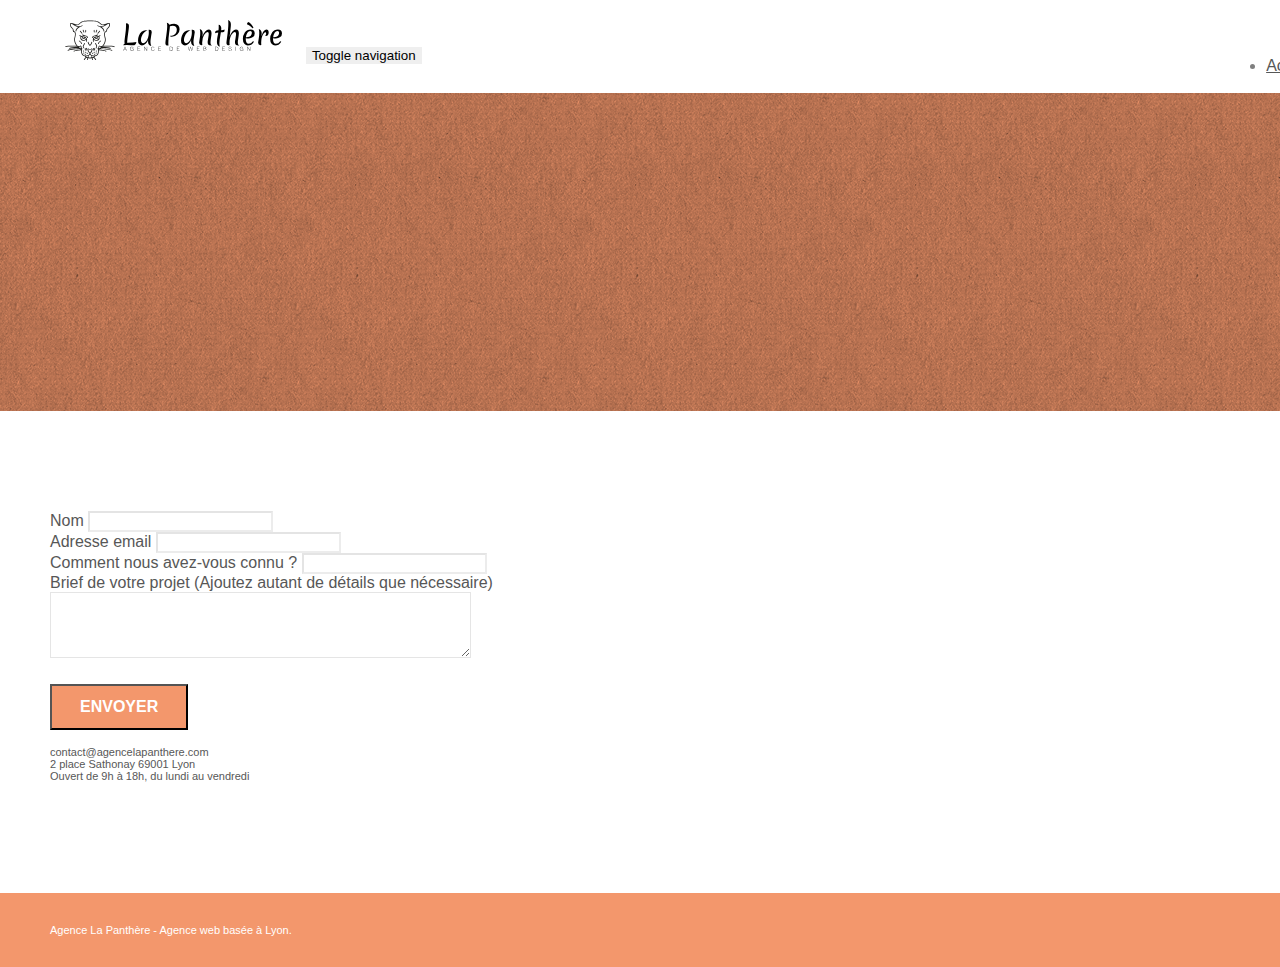
==== page2.html @ 899ec424 "Initialisation du projet" ====
<!doctype html>
<html lang="Default">
<head>
    <meta charset="utf-8">
    <meta name="keywords" content="">
    <meta name="description" content="">
    <meta name="viewport" content="width=device-width, initial-scale=1.0, viewport-fit=cover">
    <link rel="shortcut icon" type="image/png" href="favicon.jpg">
    
	<link rel="stylesheet" type="text/css" href="./css/bootstrap.min.css">
	<link rel="stylesheet" type="text/css" href="style.css">
	<link rel="stylesheet" type="text/css" href="./css/font-awesome.min.css">
	<link rel="stylesheet" type="text/css" href="./css/et-line.min.css">
	
    
	<script src="./js/jquery-2.1.0.min.js"></script>
	<script src="./js/bootstrap.min.js"></script>
	<script src="./js/blocs.min.js"></script>
	<script src="./js/jqBootstrapValidation.js"></script>
	<script src="./js/formHandler.js"></script>
    <title>page2</title>

    
<!-- Analytics -->
 
<!-- Analytics END -->
    
</head>
<body>
<!-- Principal conteneur -->
<div class="page-container">
    
<!-- bloc-0 -->
<div class="bloc bgc-white l-bloc " id="bloc-0">
	<div class="container bloc-sm">
		<nav class="navbar row">
			<div class="navbar-header">
				<a class="navbar-brand" href="index.html"><img src="img/agence-la-panthere-monochrome.svg" alt="atlanta web design logo" height="40" /></a>
				<button id="nav-toggle" type="button" class="ui-navbar-toggle navbar-toggle" data-toggle="collapse" data-target=".navbar-1">
					<span class="sr-only">Toggle navigation</span><span class="icon-bar"></span><span class="icon-bar"></span><span class="icon-bar"></span>
				</button>
			</div>
			<div class="collapse navbar-collapse navbar-1 special-dropdown-nav">
				<ul class="site-navigation nav navbar-nav">
					<li>
						<a href="index.html">Accueil</a>
					</li>
					<li>
					</li>
					<li>
						<a href="page2.html">page2 &gt;</a>
					</li>
				</ul>
			</div>
		</nav>
	</div>
</div>
<!-- bloc-0 END -->

<!-- bloc-6 -->
<div class="bloc bg-dots-bg bg-repeat bgc-atomic-tangerine d-bloc bloc-bg-texture texture-paper" id="bloc-6">
	<div class="container bloc-lg">
		<div class="row">
			<div class="col-sm-12">
				<h1 class="text-center hero-bloc-text tc-white">
					Parlons web design !
				</h1>
				<p class="text-center mg-lg tc-white tight-width-whitespace">
					Nous sommes ravis que vous souhaitiez collaborer avec notre agence.<br>
					Parlez-nous de votre projet en complétant le formulaire ci-dessous.
				</p>
			</div>
		</div>
	</div>
</div>
<!-- bloc-6 END -->

<!-- bloc-7 -->
<div class="bloc bgc-white l-bloc" id="bloc-7">
	<div class="container bloc-lg">
		<div class="row">
			<div class="col-sm-6">
				<form id="form_1" novalidate success-msg="Your message has been sent." fail-msg="Sorry it seems that our mail server is not responding, Sorry for the inconvenience!">
					<div class="form-group">
						<label>
							Nom
						</label>
						<input id="name" class="form-control" required />
					</div>
					<div class="form-group">
						<label>
							Adresse email
						</label>
						<input id="email" class="form-control" type="email" required />
					</div>
					<div class="form-group">
						<label>
							Comment nous avez-vous connu ?
						</label>
						<input class="form-control" type="email" required id="input_504" />
					</div>
					<div class="form-group">
						<label>
							Brief de votre projet (Ajoutez autant de détails que nécessaire)<br>
						</label><textarea id="message" class="form-control" rows="4" cols="50" required></textarea>
					</div> 
					<button class="bloc-button btn btn-lg btn-block cta-hero btn-atomic-tangerine" type="submit">
						Envoyer
					</button>
				</form>
			</div>
			<div class="col-sm-6">
				<p>
					contact@agencelapanthere.com<br>2 place Sathonay 69001 Lyon<br>Ouvert de 9h à 18h, du lundi au vendredi<br>
				</p>
			</div>
		</div>
	</div>
</div>
<!-- bloc-7 END -->

<!-- ScrollToTop Button -->
<a class="bloc-button btn btn-d scrollToTop" onclick="scrollToTarget('1')"><span class="fa fa-chevron-up"></span></a>
<!-- ScrollToTop Button END-->


<!-- Footer - bloc-8 -->
<div class="bloc bgc-atomic-tangerine d-bloc" id="bloc-8">
	<div class="container bloc-sm">
		<div class="row">
			<div class="col-sm-12">
				<p class="text-center white">
					Agence La Panthère - Agence web basée à Lyon.<br>
				</p>
				<div class="row row-no-gutters social">
					<div class="col-sm-3">
						<div class="text-center">
							<a class="social" href="index.html"><span class="fa fa-twitter icon-md"></span></a>
						</div>
					</div>
					<div class="col-sm-3">
						<div class="text-center">
							<a class="social" href="index.html"><span class="fa fa-facebook icon-md"></span></a>
						</div>
					</div>
					<div class="col-sm-3">
						<div class="text-center">
							<a class="social" href="index.html"><span class="fa fa-dribbble icon-md"></span></a>
						</div>
					</div>
					<div class="col-sm-3">
						<div class="text-center">
							<a class="social" href="index.html"><span class="fa fa-instagram icon-md"></span></a>
						</div>
					</div>
				</div>
			</div>
		</div>
	</div>
</div>
<!-- Footer - bloc-8 END -->

</div>
<!-- Principal conteneur END -->
    

</body>
</html>
---- style.css ----
body {
    margin: 0;
    padding: 0;
    background: #FFF;
    overflow-x: hidden;
    -webkit-font-smoothing: antialiased;
    -moz-osx-font-smoothing: grayscale;
}

a,
button {
    transition: all .3s ease-in-out;
    outline: none!important;
}

a:hover {
    text-decoration: none;
    cursor: pointer;
}

#page-loading-blocs-notifaction {
    position: fixed;
    top: 0;
    bottom: 0;
    width: 100%;
    z-index: 100000;
    background: #FFFFFF url("img/pageload-spinner.gif") no-repeat center center;
}

.bloc {
    width: 100%;
    clear: both;
    background: 50% 50% no-repeat;
    padding: 0 50px;
    -webkit-background-size: cover;
    -moz-background-size: cover;
    -o-background-size: cover;
    background-size: cover;
    position: relative;
}

.bloc .container {
    padding-left: 0;
    padding-right: 0;
}

.bloc-lg {
    padding: 100px 50px;
}

.bloc-md {
    padding: 50px;
}

.bloc-sm {
    padding: 20px 50px;
}

.bg-center,
.bg-l-edge,
.bg-r-edge,
.bg-t-edge,
.bg-b-edge,
.bg-tl-edge,
.bg-bl-edge,
.bg-tr-edge,
.bg-br-edge,
.bg-repeat {
    -webkit-background-size: auto!important;
    -moz-background-size: auto!important;
    -o-background-size: auto!important;
    background-size: auto!important;
}

.bg-repeat {
    background: repeat;
}

.bg-t-edge {
    background: top no-repeat;
}

.bloc-bg-texture::before {
    content: "";
    background-size: 2px 2px;
    position: absolute;
    top: 0;
    bottom: 0;
    left: 0;
    right: 0;
}

.texture-paper::before {
    background: url("img/texture-paper.png");
    background-size: 280px 280px;
}

.b-parallax {
    background-attachment: fixed;
}

.d-bloc {
    color: rgba(255, 255, 255, .7);
}

.d-bloc button:hover {
    color: rgba(255, 255, 255, .9);
}

.d-bloc .icon-round,
.d-bloc .icon-square,
.d-bloc .icon-rounded,
.d-bloc .icon-semi-rounded-a,
.d-bloc .icon-semi-rounded-b {
    border-color: rgba(255, 255, 255, .9);
}

.d-bloc .divider-h span {
    border-color: rgba(255, 255, 255, .2);
}

.d-bloc .a-btn,
.d-bloc .navbar a,
.d-bloc .navbar-brand,
.d-bloc a .icon-sm,
.d-bloc a .icon-md,
.d-bloc a .icon-lg,
.d-bloc a .icon-xl,
.d-bloc h1 a,
.d-bloc h2 a,
.d-bloc h3 a,
.d-bloc h4 a,
.d-bloc h5 a,
.d-bloc h6 a,
.d-bloc p a {
    color: rgba(255, 255, 255, .6);
}

.d-bloc .a-btn:hover,
.d-bloc .navbar a:hover,
.d-bloc .navbar-brand:hover,
.d-bloc a:hover .icon-sm,
.d-bloc a:hover .icon-md,
.d-bloc a:hover .icon-lg,
.d-bloc a:hover .icon-xl,
.d-bloc h1 a:hover,
.d-bloc h2 a:hover,
.d-bloc h3 a:hover,
.d-bloc h4 a:hover,
.d-bloc h5 a:hover,
.d-bloc h6 a:hover,
.d-bloc p a:hover {
    color: rgba(255, 255, 255, 1);
}

.d-bloc .navbar-toggle .icon-bar {
    background: rgba(255, 255, 255, 1);
}

.d-bloc .btn-wire,
.d-bloc .btn-wire:hover {
    color: rgba(255, 255, 255, 1);
    border-color: rgba(255, 255, 255, 1);
}

.d-bloc .panel {
    color: rgba(0, 0, 0, .5);
}

.d-bloc .panel button:hover {
    color: rgba(0, 0, 0, .7);
}

.d-bloc .panel icon {
    border-color: rgba(0, 0, 0, .7);
}

.d-bloc .panel .divider-h span {
    border-color: rgba(0, 0, 0, .1);
}

.d-bloc .panel .a-btn {
    color: rgba(0, 0, 0, .6);
}

.d-bloc .panel .a-btn:hover {
    color: rgba(0, 0, 0, 1);
}

.d-bloc .panel .btn-wire,
.d-bloc .panel .btn-wire:hover {
    color: rgba(0, 0, 0, .7);
    border-color: rgba(0, 0, 0, .3);
}

.d-bloc .panel,
.l-bloc {
    color: rgba(0, 0, 0, .5);
}

.d-bloc .panel button:hover,
.l-bloc button:hover {
    color: rgba(0, 0, 0, .7);
}

.l-bloc .icon-round,
.l-bloc .icon-square,
.l-bloc .icon-rounded,
.l-bloc .icon-semi-rounded-a,
.l-bloc .icon-semi-rounded-b {
    border-color: rgba(0, 0, 0, .7);
}

.d-bloc .panel .divider-h span,
.l-bloc .divider-h span {
    border-color: rgba(0, 0, 0, .1);
}

.d-bloc .panel .a-btn,
.l-bloc .a-btn,
.l-bloc .navbar a,
.l-bloc .navbar-brand,
.l-bloc a .icon-sm,
.l-bloc a .icon-md,
.l-bloc a .icon-lg,
.l-bloc a .icon-xl,
.l-bloc h1 a,
.l-bloc h2 a,
.l-bloc h3 a,
.l-bloc h4 a,
.l-bloc h5 a,
.l-bloc h6 a,
.l-bloc p a {
    color: rgba(0, 0, 0, .6);
}

.d-bloc .panel .a-btn:hover,
.l-bloc .a-btn:hover,
.l-bloc .navbar a:hover,
.l-bloc .navbar-brand:hover,
.l-bloc a:hover .icon-sm,
.l-bloc a:hover .icon-md,
.l-bloc a:hover .icon-lg,
.l-bloc a:hover .icon-xl,
.l-bloc h1 a:hover,
.l-bloc h2 a:hover,
.l-bloc h3 a:hover,
.l-bloc h4 a:hover,
.l-bloc h5 a:hover,
.l-bloc h6 a:hover,
.l-bloc p a:hover {
    color: rgba(0, 0, 0, 1);
}

.l-bloc .navbar-toggle .icon-bar {
    color: rgba(0, 0, 0, .6);
}

.d-bloc .panel .btn-wire,
.d-bloc .panel .btn-wire:hover,
.l-bloc .btn-wire,
.l-bloc .btn-wire:hover {
    color: rgba(0, 0, 0, .7);
    border-color: rgba(0, 0, 0, .3);
}

.voffset {
    margin-top: 30px;
}

.voffset-lg {
    margin-top: 80px;
}

.row-no-gutters {
    margin-right: 0;
    margin-left: 0;
}

.row.row-no-gutters > [class^="col-"],
.row.row-no-gutters > [class*=" col-"] {
    padding-right: 0;
    padding-left: 0;
}

#bloc-1-hero h1 {
    font-size: 32px;
}

.navbar {
    margin-bottom: 0;
    z-index: 1;
}

.navbar-brand {
    height: auto;
    padding: 3px 15px;
    font-size: 25px;
    font-weight: normal;
    font-weight: 600;
    line-height: 44px;
}

.navbar-brand img {
    max-height: 200px;
    margin: 0 5px 0 0;
    display: inline;
}

.navbar-brand img[src$=svg] {
    min-width: 100px;
}

.nav-center .navbar-brand img {
    margin: 0;
}

.navbar .nav {
    padding-top: 2px;
    margin-right: -16px;
    float: right;
    z-index: 1;
}

.nav > li {
    float: left;
    margin-top: 4px;
    font-size: 16px;
}

.navbar-nav .open .dropdown-menu > li > a {
    text-align: inherit;
}

.nav > li a:hover,
.nav > li a:focus {
    background: transparent;
}

.navbar-toggle {
    margin: 10px 10px 0 0;
    border: 0px;
}

.navbar-toggle:hover {
    background: transparent!important;
}

.navbar-toggle .icon-bar {
    background-color: rgba(0, 0, 0, .5);
    width: 26px;
}

.nav-invert .navbar .nav {
    float: left;
}

.nav-invert .navbar-header,
.nav-invert .navbar-brand {
    float: right;
    position: relative;
    z-index: 2;
}

@media (min-width: 768px) {
    .site-navigation {
        position: absolute;
        top: 50%;
        right: 20px;
        transform: translate(0, -50%);
        -webkit-transform: translateY(-50%);
    }
    .nav > li .dropdown-menu a,
    .nav > li .dropdown-menu a:hover {
        color: #484848;
    }
    .nav-invert .site-navigation {
        left: 0;
        right: 0;
    }
    .nav-center {
        text-align: center;
    }
    .nav-center .navbar-header {
        width: 100%;
    }
    .nav-center .navbar-header,
    .nav-center .navbar-brand,
    .nav-center .nav > li {
        float: none;
        display: inline-block;
    }
    .nav-center .site-navigation {
        position: relative;
        width: 100%;
        right: 0;
        margin-right: 0px;
        margin-top: 20px;
    }
    .nav-center.mini-nav .navbar-toggle {
        float: none;
        margin: 10px auto 0;
    }
}

.nav > li > .dropdown a {
    background: none!important;
    display: block;
    padding: 14px 15px;
}

nav .caret {
    margin: 0 5px;
}

.dropdown-menu .dropdown-menu {
    top: -8px;
    left: 100%;
}

.dropdown-menu .dropmenu-flow-right {
    top: 100%;
    left: 0;
    margin-left: -1px;
    border-top-left-radius: 0;
    border-top-right-radius: 0;
}

.dropdown-menu .dropdown span {
    border: 4px solid black;
    border-top-color: transparent;
    border-right-color: transparent;
    border-bottom-color: transparent;
    margin: 6px -5px 0 0!important;
    float: right;
}

.mg-md {
    margin-top: 10px;
    margin-bottom: 20px;
}

.mg-lg {
    margin-top: 10px;
    margin-bottom: 40px;
}

.btn {
    margin: 0 5px 5px 0;
}

.btn.pull-right {
    margin: 0 0 5px 5px;
}

.btn-d,
.btn-d:hover,
.btn-d:focus {
    color: #FFF;
    background: rgba(0, 0, 0, .3);
}

button {
    outline: none!important;
}

.btn-rd {
    border-radius: 40px;
}

.btn-clean {
    border: 1px solid rgba(0, 0, 0, .08);
    border-bottom-color: rgba(0, 0, 0, .1);
    text-shadow: 0 1px 0 rgba(0, 0, 1, .1);
    box-shadow: 0 1px 3px rgba(0, 0, 1, .25), inset 0 1px 0 0 rgba(255, 255, 255, .15);
}

.icon-md {
    font-size: 30px!important;
}

.icon-lg {
    font-size: 60px!important;
}

.sm-shadow {
    text-shadow: 0 1px 2px rgba(0, 0, 0, .3);
}

.panel-sq,
.panel-sq .panel-heading,
.panel-sq .panel-footer {
    border-radius: 0;
}

.panel-rd {
    border-radius: 30px;
}

.panel-rd .panel-heading {
    border-radius: 29px 29px 0 0;
}

.panel-rd .panel-footer {
    border-radius: 0 0 29px 29px;
}

.form-control {
    border-color: rgba(0, 0, 0, .1);
    box-shadow: none;
}

.scrollToTop {
    width: 40px;
    height: 40px;
    position: fixed;
    bottom: 20px;
    right: 20px;
    opacity: 0;
    z-index: 500;
    transition: all .3s ease-in-out;
}

.scrollToTop span {
    margin-top: 6px;
}

.showScrollTop {
    font-size: 14px;
    opacity: 1;
}

a[data-lightbox] {
    position: relative;
    display: block;
    text-align: center;
}

a[data-lightbox]:hover::before {
    content: "+";
    font-family: "HelveticaNeue-Light", "Helvetica Neue Light", "Helvetica Neue", Helvetica, Arial;
    font-size: 32px;
    width: 50px;
    height: 50px;
    margin-left: -25px;
    border-radius: 50%;
    background: rgba(0, 0, 0, .6);
    color: #FFF;
    font-weight: 100;
    z-index: 1;
    position: absolute;
    top: 50%;
    transform: translateY(-50%);
    -webkit-transform: translateY(-50%);
}

a[data-lightbox]:hover img {
    opacity: 0.6;
    -webkit-animation-fill-mode: none;
    animation-fill-mode: none;
}

#lightbox-modal {
    display: flex;
    align-items: center;
}

#lightbox-modal .modal-dialog {
    width: 90%;
    max-width: 900px;
    margin: 0 auto 0;
}

#lightbox-modal .modal-dialog img {
    max-height: 90vh;
    margin: 0 auto;
}

.lightbox-caption {
    padding: 20px;
    color: #FFF;
    background: rgba(0, 0, 0, .5);
    position: absolute;
    left: 15px;
    right: 15px;
    bottom: 5px;
}

.close-lightbox {
    color: #FFF;
    font-size: 30px;
    position: absolute;
    top: 20px;
    right: 20px;
    z-index: 20;
    background: rgba(0, 0, 0, .5);
    border: none;
    line-height: 30px;
    padding: 0 9px 5px;
    opacity: 0.3;
}

.close-lightbox:hover,
.next-lightbox:hover,
.prev-lightbox:hover {
    opacity: 1.0;
    color: #FFF;
}

.next-lightbox,
.prev-lightbox {
    font-size: 20px;
    color: rgba(255, 255, 255, .9);
    background: rgba(0, 0, 0, .5);
    transition: all .2s ease-in-out;
    position: absolute;
    top: 45%;
    z-index: 1;
    opacity: 0.4;
}

.next-lightbox {
    padding: 6px 8px 1px 13px;
    right: 25px;
}

.prev-lightbox {
    padding: 6px 13px 1px 10px;
    left: 25px;
}

.snapshot-lb .modal-body {
    padding-bottom: 45px;
}

.snapshot-lb .lightbox-caption {
    padding: 0;
    color: rgba(0, 0, 0, .5);
    background: none;
}

h1,
h2,
h3,
h4,
h5,
h6,
p,
label,
.btn,
a {
    font-family: "helvetica";
    font-weight: 400;
    color: #575757!important;
}

.container {
    max-width: 1000px;
}

.hero-bloc-text {
    font-size: 38px;
}

.hero-bloc-text-sub {
    font-size: 36px;
}

.statement-bloc-text {
    line-height: 26px;
    font-style: italic;
    font-size: 20px;
    text-align: center;
    font-weight: lighter;
    max-width: 520px;
    margin: auto auto auto auto;
}

p {
    font-size: 11px;
}

.tight-width-whitespace {
    max-width: 600px;
    margin: auto auto auto auto;
}

.h1 {
    font-size: 20px;
    font-family: "Open Sans";
}

.cta-hero {
    margin-top: 22px;
    color: #FFFFFF!important;
    text-transform: uppercase;
    padding: 12px 28px 12px 28px;
    font-size: 16px;
    font-weight: 700;
}

.social {
    max-width: 400px;
    margin: auto auto auto auto;
}

h2 {
    font-size: 22px;
    line-height: 1.4em;
}

h3 {
    font-size: 15px;
    text-transform: uppercase;
    font-weight: 700;
    color: #333333!important;
}

.med-width-whitespace {
    max-width: 800px;
    margin: auto auto auto auto;
    box-shadow: 0px 0px 0px #000000;
}

h1 {
    color: #333333!important;
}

h4 {
    color: #333333!important;
}

.icons {
    margin-bottom: 14px;
    margin-top: 24px;
}

.white {
    color: #FFFFFF!important;
}

.portfolio-thumb {
    margin-bottom: 24px;
}

.portfolio-row {
    margin-bottom: 44px;
    margin-top: 50px;
}

.avatar {
    box-shadow: 0px 4px 9px rgba(0, 0, 0, 0.3);
}

.black-background {
    background-color: rgba(165, 147, 99, 0.7);
    padding: 40px 40px 40px 40px;
}

.bold-link {
    font-weight: 900;
    text-decoration: underline!important;
}

.bgc-white {
    background-color: #FFFFFF;
}

.bgc-dark-slate-blue {
    background-color: #364577;
}

.bgc-atomic-tangerine {
    background-color: #F3976C;
}

.tc-white {
    color: #F3976C!important;
}

.btn-atomic-tangerine {
    background: #F3976C;
    color: #FFFFFF!important;
}

.btn-atomic-tangerine:hover {
    background: #c27956!important;
    color: #FFFFFF!important;
}

.ltc-white {
    color: #FFFFFF!important;
}

.ltc-white:hover {
    color: #cccccc!important;
}

.ltc-atomic-tangerine {
    color: #F3976C!important;
}

.ltc-atomic-tangerine:hover {
    color: #c27956!important;
}

.icon-dark-slate-blue {
    color: #364577!important;
    border-color: #364577!important;
}

.bg-dots-bg {
    background-image: url("img/dots-bg.png");
}

.bg-lines-h2-bg {
    background-image: url("img/lines-h2-bg.png");
}

.bg-banniere {
    background-image: url("img/agence-la-panthere.jpg");
}

.bg-presentation {
    background-image: url("img/image-de-presentation.bmp");
}

@media (max-width: 1024px) {
    .bloc {
        padding-left: 20px;
        padding-right: 20px;
    }
    .bloc.full-width-bloc,
    .bloc-tile-2.full-width-bloc .container,
    .bloc-tile-3.full-width-bloc .container,
    .bloc-tile-4.full-width-bloc .container {
        padding-left: 0;
        padding-right: 0;
    }
}

@media (max-width: 992px) and (min-width: 768px) {
    .navbar .nav {
        max-width: 80%
    }
    .nav-center.navbar .nav {
        max-width: 100%
    }
}

@media only screen and (min-device-width: 768px) and (max-device-width: 1024px) and (orientation: landscape) {
    .b-parallax {
        background-attachment: scroll;
    }
}

@media only screen and (min-device-width: 1024px) and (max-device-width: 1366px) and (-webkit-min-device-pixel-ratio: 1.5) {
    .b-parallax {
        background-attachment: scroll;
    }
}

@media (max-width: 991px) {
    .container {
        width: 100%;
    }
    .b-parallax {
        background-attachment: scroll;
    }
    .page-container,
    #hero-bloc {
        overflow-x: hidden;
        position: relative;
    }
    .bloc {
        padding-left: constant(safe-area-inset-left);
        padding-right: constant(safe-area-inset-right);
    }
    .bloc-group,
    .bloc-group .bloc {
        display: block;
        width: 100%;
    }
    .bloc-fill-screen .fill-bloc-top-edge,
    .bloc-fill-screen .fill-bloc-bottom-edge {
        padding: 0 20px;
        padding-left: constant(safe-area-inset-left);
        padding-right: constant(safe-area-inset-right);
    }
}

@media (max-width: 767px) {
    .page-container {
        overflow-x: hidden;
        position: relative;
    }
    h1,
    h2,
    h3,
    h4,
    h5,
    h6,
    p,
    #disqus_thread {
        padding-left: 10px!important;
        padding-right: 10px!important;
    }
    .b-parallax {
        background-attachment: scroll;
    }
    .navbar .nav {
        padding-top: 0;
        border-top: 1px solid rgba(0, 0, 0, .2);
        float: none!important;
    }
    .navbar.row {
        margin-left: 0;
        margin-right: 0;
    }
    .site-navigation {
        position: inherit;
        transform: none;
        -webkit-transform: none;
        -ms-transform: none;
    }
    .nav > li {
        margin-top: 0;
        border-bottom: 1px solid rgba(0, 0, 0, .1);
        background: rgba(0, 0, 0, .05);
        text-align: left;
        padding-left: 15px;
        width: 100%;
    }
    .nav > li:hover {
        background: rgba(0, 0, 0, .08);
    }
    .dropdown .dropdown a .caret {
        float: none;
        margin: 5px 0 0 10px!important;
        border: 4px solid black;
        border-bottom-color: transparent;
        border-right-color: transparent;
        border-left-color: transparent;
    }
    #hero-bloc .navbar .nav {
        background: rgba(0, 0, 0, .8);
    }
    #hero-bloc .navbar .nav a {
        color: rgba(255, 255, 255, .6);
    }
    .hero {
        padding: 50px 0;
    }
    .hero-nav {
        left: -1px;
        right: -1px;
    }
    .navbar-collapse {
        padding: 0;
        overflow-x: hidden;
        -webkit-box-shadow: none;
        box-shadow: none;
    }
    .navbar-brand img {
        max-height: 40px;
        width: auto;
    }
    .nav-invert .navbar-header {
        float: none;
        width: 100%;
    }
    .nav-invert .navbar-toggle {
        float: left;
        margin-left: 10px;
    }
    .bloc {
        padding-left: 0;
        padding-right: 0;
    }
    .bloc-xxl,
    .bloc-xl,
    .bloc-lg {
        padding: 40px 0;
    }
    .bloc-sm,
    .bloc-md {
        padding-left: 0;
        padding-right: 0;
    }
    .bloc-tile-2 .container,
    .bloc-tile-3 .container,
    .bloc-tile-4 .container,
    .bloc-fill-screen .fill-bloc-top-edge,
    .bloc-fill-screen .fill-bloc-bottom-edge {
        padding-left: 0;
        padding-right: 0;
    }
    .a-block {
        padding: 0 10px;
    }
    .btn-dwn {
        display: none;
    }
    .voffset {
        margin-top: 5px;
    }
    .voffset-md {
        margin-top: 20px;
    }
    .voffset-lg {
        margin-top: 30px;
    }
    form {
        padding: 5px;
    }
    .close-lightbox {
        display: inline-block;
    }
    .blocsapp-device-iphone5 {
        background-size: 216px 425px;
        padding-top: 60px;
        width: 216px;
        height: 425px;
    }
    .blocsapp-device-iphone5 img {
        width: 180px;
        height: 320px;
    }
}

@media (max-width: 400px) {
    .bloc {
        padding-left: 0;
        padding-right: 0;
    }
}

@media (max-width: 767px) {
    .bloc-mob-center-text {
        text-align: center;
    }
}
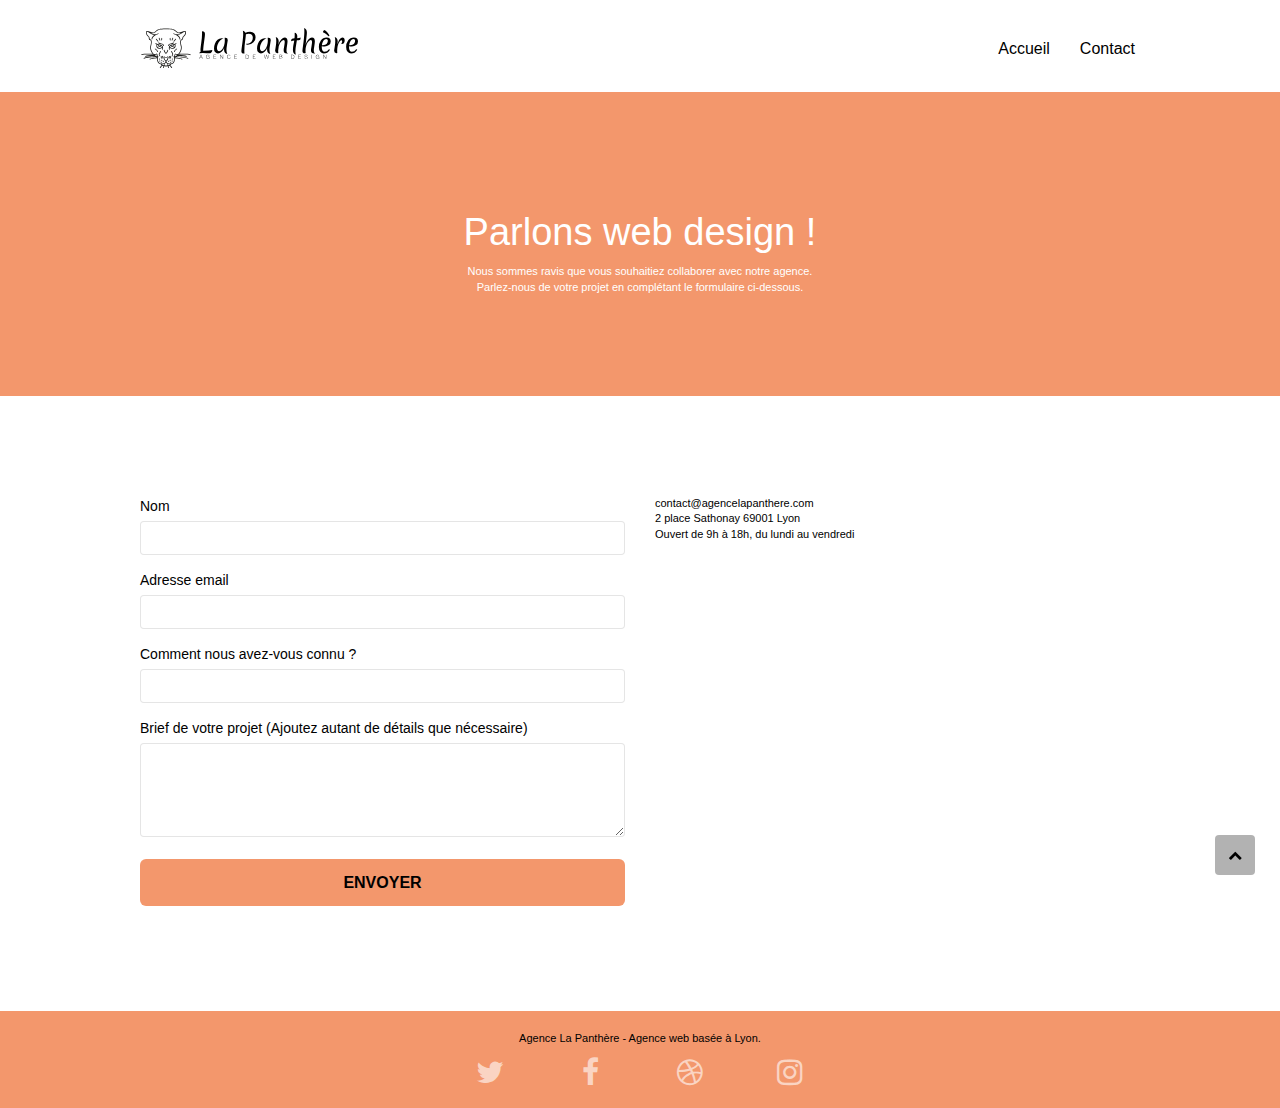
==== commit da89cfd3: "Finalisation des correction du site" ====
--- a/page2.html
+++ b/page2.html
@@ -1,24 +1,24 @@
 <!doctype html>
-<html lang="Default">
+<html lang="fr">
 <head>
     <meta charset="utf-8">
     <meta name="keywords" content="">
-    <meta name="description" content="">
+    <meta name="description" content="Vous pouvez nous laisser un message et nous adresser vos coordonnées afin que nous puissons reprendre contact avec vous!">
     <meta name="viewport" content="width=device-width, initial-scale=1.0, viewport-fit=cover">
     <link rel="shortcut icon" type="image/png" href="favicon.jpg">
     
-	<link rel="stylesheet" type="text/css" href="./css/bootstrap.min.css">
+	<link rel="stylesheet" type="text/css" href="css/bootstrap.css">
 	<link rel="stylesheet" type="text/css" href="style.css">
-	<link rel="stylesheet" type="text/css" href="./css/font-awesome.min.css">
-	<link rel="stylesheet" type="text/css" href="./css/et-line.min.css">
+	<link rel="stylesheet" type="text/css" href="css/font-awesome.css">
+	<link rel="stylesheet" type="text/css" href="css/et-line.css">
 	
     
-	<script src="./js/jquery-2.1.0.min.js"></script>
-	<script src="./js/bootstrap.min.js"></script>
-	<script src="./js/blocs.min.js"></script>
-	<script src="./js/jqBootstrapValidation.js"></script>
-	<script src="./js/formHandler.js"></script>
-    <title>page2</title>
+	<script src="js/jquery-2.1.0.js"></script>
+	<script src="js/bootstrap.js"></script>
+	<script src="js/blocs.js"></script>
+	<script src="js/jqBootstrapValidation.js"></script>
+	<script src="js/formHandler.js"></script>
+    <title>Contacte</title>
 
     
 <!-- Analytics -->
@@ -33,7 +33,7 @@
 <!-- bloc-0 -->
 <div class="bloc bgc-white l-bloc " id="bloc-0">
 	<div class="container bloc-sm">
-		<nav class="navbar row">
+		<nav class="navbar row" id="navbar">
 			<div class="navbar-header">
 				<a class="navbar-brand" href="index.html"><img src="img/agence-la-panthere-monochrome.svg" alt="atlanta web design logo" height="40" /></a>
 				<button id="nav-toggle" type="button" class="ui-navbar-toggle navbar-toggle" data-toggle="collapse" data-target=".navbar-1">
@@ -48,7 +48,7 @@
 					<li>
 					</li>
 					<li>
-						<a href="page2.html">page2 &gt;</a>
+						<a href="page2.html">Contact</a>
 					</li>
 				</ul>
 			</div>
@@ -82,25 +82,25 @@
 			<div class="col-sm-6">
 				<form id="form_1" novalidate success-msg="Your message has been sent." fail-msg="Sorry it seems that our mail server is not responding, Sorry for the inconvenience!">
 					<div class="form-group">
-						<label>
+						<label for="name">
 							Nom
 						</label>
 						<input id="name" class="form-control" required />
 					</div>
 					<div class="form-group">
-						<label>
+						<label for="email">
 							Adresse email
 						</label>
 						<input id="email" class="form-control" type="email" required />
 					</div>
 					<div class="form-group">
-						<label>
+						<label for="input_504">
 							Comment nous avez-vous connu ?
 						</label>
 						<input class="form-control" type="email" required id="input_504" />
 					</div>
 					<div class="form-group">
-						<label>
+						<label for="message">
 							Brief de votre projet (Ajoutez autant de détails que nécessaire)<br>
 						</label><textarea id="message" class="form-control" rows="4" cols="50" required></textarea>
 					</div> 
@@ -120,7 +120,7 @@
 <!-- bloc-7 END -->
 
 <!-- ScrollToTop Button -->
-<a class="bloc-button btn btn-d scrollToTop" onclick="scrollToTarget('1')"><span class="fa fa-chevron-up"></span></a>
+<a class="bloc-button btn btn-d scrollToTop" href="#navbar"><span class="fa fa-chevron-up"></span></a>
 <!-- ScrollToTop Button END-->
 
 
@@ -135,22 +135,22 @@
 				<div class="row row-no-gutters social">
 					<div class="col-sm-3">
 						<div class="text-center">
-							<a class="social" href="index.html"><span class="fa fa-twitter icon-md"></span></a>
+							<a class="social" href="index.html" aria-label="Twitter"><span class="fa fa-twitter icon-md"></span></a>
 						</div>
 					</div>
 					<div class="col-sm-3">
 						<div class="text-center">
-							<a class="social" href="index.html"><span class="fa fa-facebook icon-md"></span></a>
+							<a class="social" href="index.html" aria-label="Facebook"><span class="fa fa-facebook icon-md"></span></a>
 						</div>
 					</div>
 					<div class="col-sm-3">
 						<div class="text-center">
-							<a class="social" href="index.html"><span class="fa fa-dribbble icon-md"></span></a>
+							<a class="social" href="index.html" aria-label="Dribble"><span class="fa fa-dribbble icon-md"></span></a>
 						</div>
 					</div>
 					<div class="col-sm-3">
 						<div class="text-center">
-							<a class="social" href="index.html"><span class="fa fa-instagram icon-md"></span></a>
+							<a class="social" href="index.html" aria-label="Instagram"><span class="fa fa-instagram icon-md"></span></a>
 						</div>
 					</div>
 				</div>
--- a/style.css
+++ b/style.css
@@ -91,7 +91,6 @@
 }
 
 .texture-paper::before {
-    background: url("img/texture-paper.png");
     background-size: 280px 280px;
 }
 
@@ -516,7 +515,7 @@
     position: fixed;
     bottom: 20px;
     right: 20px;
-    opacity: 0;
+    opacity: 1;
     z-index: 500;
     transition: all .3s ease-in-out;
 }
@@ -651,7 +650,7 @@
 a {
     font-family: "helvetica";
     font-weight: 400;
-    color: #575757!important;
+    color: #000!important;
 }
 
 .container {
@@ -692,7 +691,7 @@
 
 .cta-hero {
     margin-top: 22px;
-    color: #FFFFFF!important;
+    color: #000!important;
     text-transform: uppercase;
     padding: 12px 28px 12px 28px;
     font-size: 16px;
@@ -727,7 +726,7 @@
 }
 
 h4 {
-    color: #333333!important;
+    color: #000!important;
 }
 
 .icons {
@@ -736,7 +735,7 @@
 }
 
 .white {
-    color: #FFFFFF!important;
+    color: #000!important;
 }
 
 .portfolio-thumb {
@@ -775,17 +774,17 @@
 }
 
 .tc-white {
-    color: #F3976C!important;
+    color: #fff!important;
 }
 
 .btn-atomic-tangerine {
     background: #F3976C;
-    color: #FFFFFF!important;
+    color: #000!important;
 }
 
 .btn-atomic-tangerine:hover {
     background: #c27956!important;
-    color: #FFFFFF!important;
+    color: #000!important;
 }
 
 .ltc-white {
@@ -822,7 +821,7 @@
 }
 
 .bg-presentation {
-    background-image: url("img/image-de-presentation.bmp");
+    background-image: url("img/image-de-presentation.jpeg");
 }
 
 @media (max-width: 1024px) {
--- a/css/et-line.css
+++ b/css/et-line.css
@@ -0,0 +1,519 @@
+@font-face {
+    font-family: et-line;
+    src: url(../fonts/et-line.eot);
+    src: url(../fonts/et-line.eot?#iefix) format('embedded-opentype'), url(../fonts/et-line.woff) format('woff'), url(../fonts/et-line.ttf) format('truetype'), url(../fonts/et-line.svg#et-line) format('svg');
+    font-weight: 400;
+    font-style: normal
+}
+
+.et-icon-adjustments,
+.et-icon-alarmclock,
+.et-icon-anchor,
+.et-icon-aperture,
+.et-icon-attachment,
+.et-icon-bargraph,
+.et-icon-basket,
+.et-icon-beaker,
+.et-icon-bike,
+.et-icon-book-open,
+.et-icon-briefcase,
+.et-icon-browser,
+.et-icon-calendar,
+.et-icon-camera,
+.et-icon-caution,
+.et-icon-chat,
+.et-icon-circle-compass,
+.et-icon-clipboard,
+.et-icon-clock,
+.et-icon-cloud,
+.et-icon-compass,
+.et-icon-desktop,
+.et-icon-dial,
+.et-icon-document,
+.et-icon-documents,
+.et-icon-download,
+.et-icon-dribbble,
+.et-icon-edit,
+.et-icon-envelope,
+.et-icon-expand,
+.et-icon-facebook,
+.et-icon-flag,
+.et-icon-focus,
+.et-icon-gears,
+.et-icon-genius,
+.et-icon-gift,
+.et-icon-global,
+.et-icon-globe,
+.et-icon-googleplus,
+.et-icon-grid,
+.et-icon-happy,
+.et-icon-hazardous,
+.et-icon-heart,
+.et-icon-hotairballoon,
+.et-icon-hourglass,
+.et-icon-key,
+.et-icon-laptop,
+.et-icon-layers,
+.et-icon-lifesaver,
+.et-icon-lightbulb,
+.et-icon-linegraph,
+.et-icon-linkedin,
+.et-icon-lock,
+.et-icon-magnifying-glass,
+.et-icon-map,
+.et-icon-map-pin,
+.et-icon-megaphone,
+.et-icon-mic,
+.et-icon-mobile,
+.et-icon-newspaper,
+.et-icon-notebook,
+.et-icon-paintbrush,
+.et-icon-paperclip,
+.et-icon-pencil,
+.et-icon-phone,
+.et-icon-picture,
+.et-icon-pictures,
+.et-icon-piechart,
+.et-icon-presentation,
+.et-icon-pricetags,
+.et-icon-printer,
+.et-icon-profile-female,
+.et-icon-profile-male,
+.et-icon-puzzle,
+.et-icon-quote,
+.et-icon-recycle,
+.et-icon-refresh,
+.et-icon-ribbon,
+.et-icon-rss,
+.et-icon-sad,
+.et-icon-scissors,
+.et-icon-scope,
+.et-icon-search,
+.et-icon-shield,
+.et-icon-speedometer,
+.et-icon-strategy,
+.et-icon-streetsign,
+.et-icon-tablet,
+.et-icon-target,
+.et-icon-telescope,
+.et-icon-toolbox,
+.et-icon-tools,
+.et-icon-tools-2,
+.et-icon-trophy,
+.et-icon-tumblr,
+.et-icon-twitter,
+.et-icon-upload,
+.et-icon-video,
+.et-icon-wallet,
+.et-icon-wine {
+    font-family: et-line;
+    speak: none;
+    font-style: normal;
+    font-weight: 400;
+    font-variant: normal;
+    text-transform: none;
+    line-height: 1;
+    -webkit-font-smoothing: antialiased;
+    -moz-osx-font-smoothing: grayscale;
+    display: inline-block
+}
+
+.et-icon-mobile:before {
+    content: "\e000"
+}
+
+.et-icon-laptop:before {
+    content: "\e001"
+}
+
+.et-icon-desktop:before {
+    content: "\e002"
+}
+
+.et-icon-tablet:before {
+    content: "\e003"
+}
+
+.et-icon-phone:before {
+    content: "\e004"
+}
+
+.et-icon-document:before {
+    content: "\e005"
+}
+
+.et-icon-documents:before {
+    content: "\e006"
+}
+
+.et-icon-search:before {
+    content: "\e007"
+}
+
+.et-icon-clipboard:before {
+    content: "\e008"
+}
+
+.et-icon-newspaper:before {
+    content: "\e009"
+}
+
+.et-icon-notebook:before {
+    content: "\e00a"
+}
+
+.et-icon-book-open:before {
+    content: "\e00b"
+}
+
+.et-icon-browser:before {
+    content: "\e00c"
+}
+
+.et-icon-calendar:before {
+    content: "\e00d"
+}
+
+.et-icon-presentation:before {
+    content: "\e00e"
+}
+
+.et-icon-picture:before {
+    content: "\e00f"
+}
+
+.et-icon-pictures:before {
+    content: "\e010"
+}
+
+.et-icon-video:before {
+    content: "\e011"
+}
+
+.et-icon-camera:before {
+    content: "\e012"
+}
+
+.et-icon-printer:before {
+    content: "\e013"
+}
+
+.et-icon-toolbox:before {
+    content: "\e014"
+}
+
+.et-icon-briefcase:before {
+    content: "\e015"
+}
+
+.et-icon-wallet:before {
+    content: "\e016"
+}
+
+.et-icon-gift:before {
+    content: "\e017"
+}
+
+.et-icon-bargraph:before {
+    content: "\e018"
+}
+
+.et-icon-grid:before {
+    content: "\e019"
+}
+
+.et-icon-expand:before {
+    content: "\e01a"
+}
+
+.et-icon-focus:before {
+    content: "\e01b"
+}
+
+.et-icon-edit:before {
+    content: "\e01c"
+}
+
+.et-icon-adjustments:before {
+    content: "\e01d"
+}
+
+.et-icon-ribbon:before {
+    content: "\e01e"
+}
+
+.et-icon-hourglass:before {
+    content: "\e01f"
+}
+
+.et-icon-lock:before {
+    content: "\e020"
+}
+
+.et-icon-megaphone:before {
+    content: "\e021"
+}
+
+.et-icon-shield:before {
+    content: "\e022"
+}
+
+.et-icon-trophy:before {
+    content: "\e023"
+}
+
+.et-icon-flag:before {
+    content: "\e024"
+}
+
+.et-icon-map:before {
+    content: "\e025"
+}
+
+.et-icon-puzzle:before {
+    content: "\e026"
+}
+
+.et-icon-basket:before {
+    content: "\e027"
+}
+
+.et-icon-envelope:before {
+    content: "\e028"
+}
+
+.et-icon-streetsign:before {
+    content: "\e029"
+}
+
+.et-icon-telescope:before {
+    content: "\e02a"
+}
+
+.et-icon-gears:before {
+    content: "\e02b"
+}
+
+.et-icon-key:before {
+    content: "\e02c"
+}
+
+.et-icon-paperclip:before {
+    content: "\e02d"
+}
+
+.et-icon-attachment:before {
+    content: "\e02e"
+}
+
+.et-icon-pricetags:before {
+    content: "\e02f"
+}
+
+.et-icon-lightbulb:before {
+    content: "\e030"
+}
+
+.et-icon-layers:before {
+    content: "\e031"
+}
+
+.et-icon-pencil:before {
+    content: "\e032"
+}
+
+.et-icon-tools:before {
+    content: "\e033"
+}
+
+.et-icon-tools-2:before {
+    content: "\e034"
+}
+
+.et-icon-scissors:before {
+    content: "\e035"
+}
+
+.et-icon-paintbrush:before {
+    content: "\e036"
+}
+
+.et-icon-magnifying-glass:before {
+    content: "\e037"
+}
+
+.et-icon-circle-compass:before {
+    content: "\e038"
+}
+
+.et-icon-linegraph:before {
+    content: "\e039"
+}
+
+.et-icon-mic:before {
+    content: "\e03a"
+}
+
+.et-icon-strategy:before {
+    content: "\e03b"
+}
+
+.et-icon-beaker:before {
+    content: "\e03c"
+}
+
+.et-icon-caution:before {
+    content: "\e03d"
+}
+
+.et-icon-recycle:before {
+    content: "\e03e"
+}
+
+.et-icon-anchor:before {
+    content: "\e03f"
+}
+
+.et-icon-profile-male:before {
+    content: "\e040"
+}
+
+.et-icon-profile-female:before {
+    content: "\e041"
+}
+
+.et-icon-bike:before {
+    content: "\e042"
+}
+
+.et-icon-wine:before {
+    content: "\e043"
+}
+
+.et-icon-hotairballoon:before {
+    content: "\e044"
+}
+
+.et-icon-globe:before {
+    content: "\e045"
+}
+
+.et-icon-genius:before {
+    content: "\e046"
+}
+
+.et-icon-map-pin:before {
+    content: "\e047"
+}
+
+.et-icon-dial:before {
+    content: "\e048"
+}
+
+.et-icon-chat:before {
+    content: "\e049"
+}
+
+.et-icon-heart:before {
+    content: "\e04a"
+}
+
+.et-icon-cloud:before {
+    content: "\e04b"
+}
+
+.et-icon-upload:before {
+    content: "\e04c"
+}
+
+.et-icon-download:before {
+    content: "\e04d"
+}
+
+.et-icon-target:before {
+    content: "\e04e"
+}
+
+.et-icon-hazardous:before {
+    content: "\e04f"
+}
+
+.et-icon-piechart:before {
+    content: "\e050"
+}
+
+.et-icon-speedometer:before {
+    content: "\e051"
+}
+
+.et-icon-global:before {
+    content: "\e052"
+}
+
+.et-icon-compass:before {
+    content: "\e053"
+}
+
+.et-icon-lifesaver:before {
+    content: "\e054"
+}
+
+.et-icon-clock:before {
+    content: "\e055"
+}
+
+.et-icon-aperture:before {
+    content: "\e056"
+}
+
+.et-icon-quote:before {
+    content: "\e057"
+}
+
+.et-icon-scope:before {
+    content: "\e058"
+}
+
+.et-icon-alarmclock:before {
+    content: "\e059"
+}
+
+.et-icon-refresh:before {
+    content: "\e05a"
+}
+
+.et-icon-happy:before {
+    content: "\e05b"
+}
+
+.et-icon-sad:before {
+    content: "\e05c"
+}
+
+.et-icon-facebook:before {
+    content: "\e05d"
+}
+
+.et-icon-twitter:before {
+    content: "\e05e"
+}
+
+.et-icon-googleplus:before {
+    content: "\e05f"
+}
+
+.et-icon-rss:before {
+    content: "\e060"
+}
+
+.et-icon-tumblr:before {
+    content: "\e061"
+}
+
+.et-icon-linkedin:before {
+    content: "\e062"
+}
+
+.et-icon-dribbble:before {
+    content: "\e063"
+}